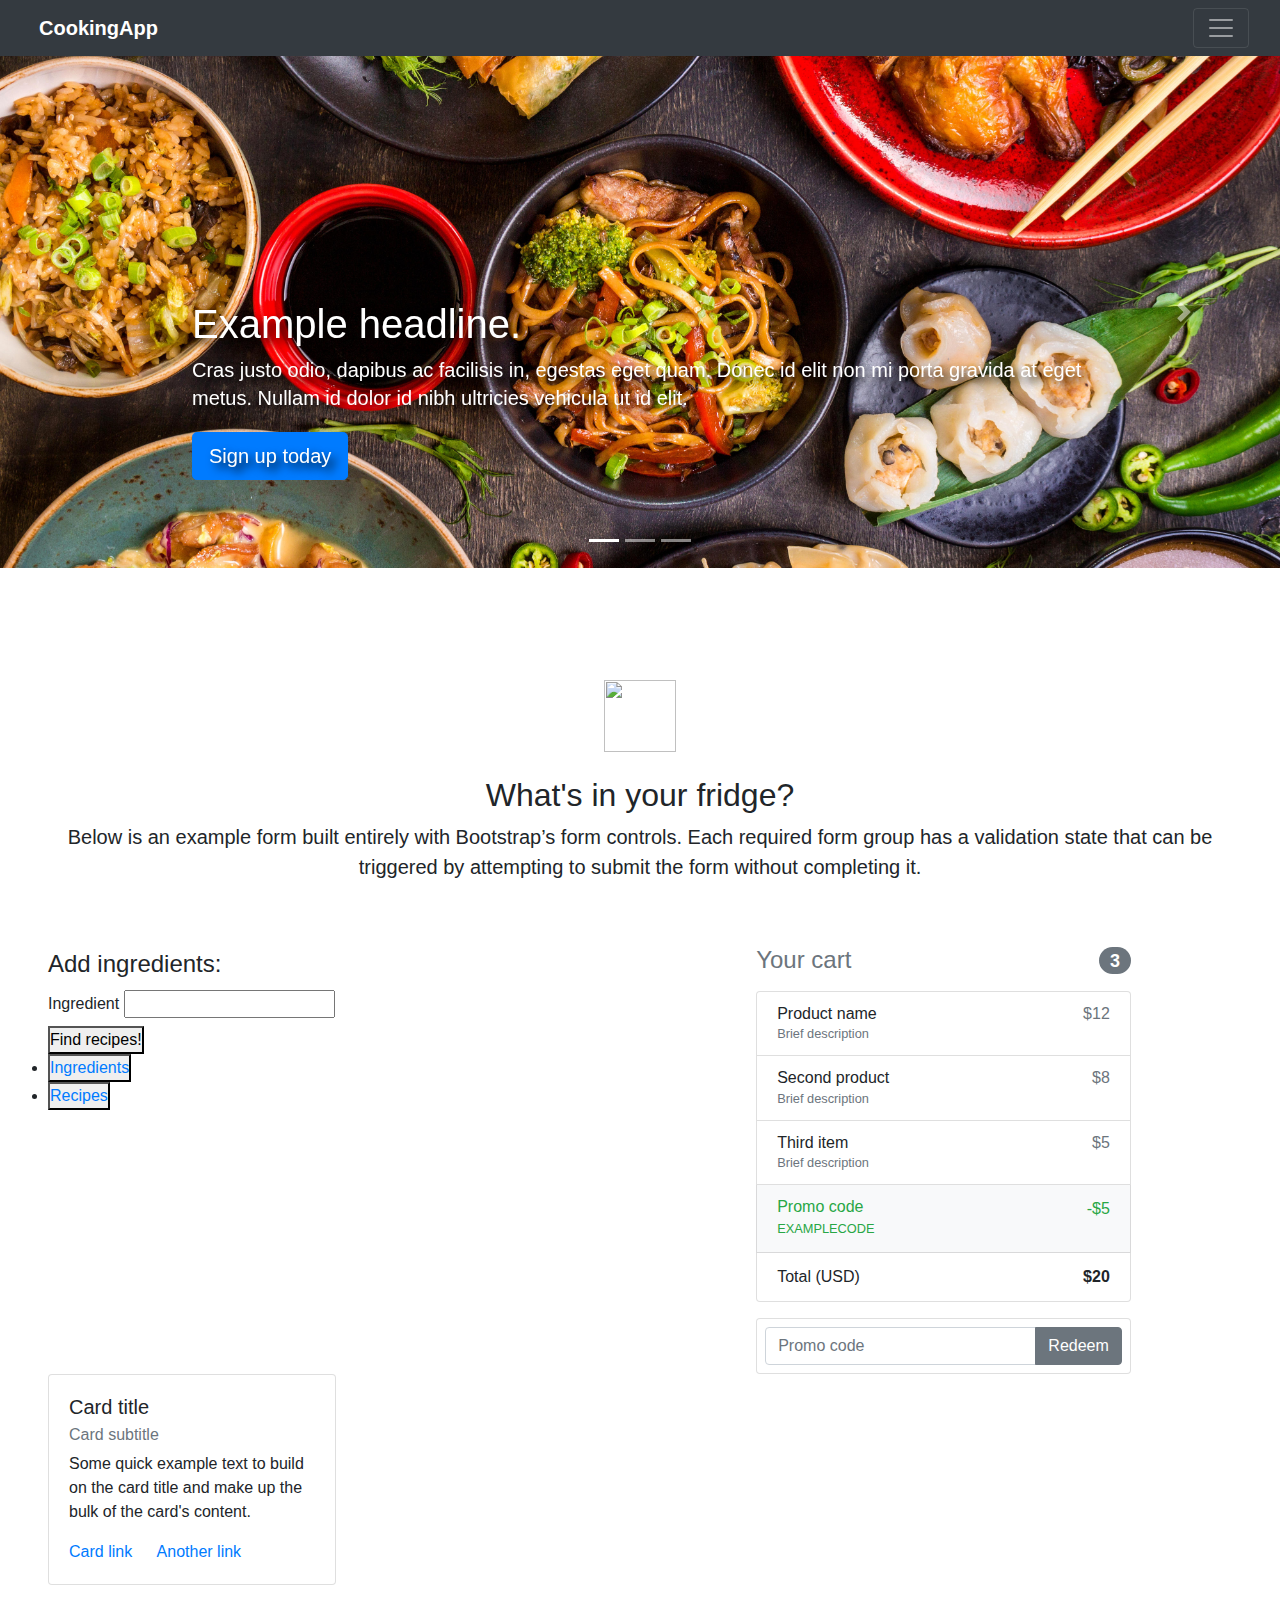
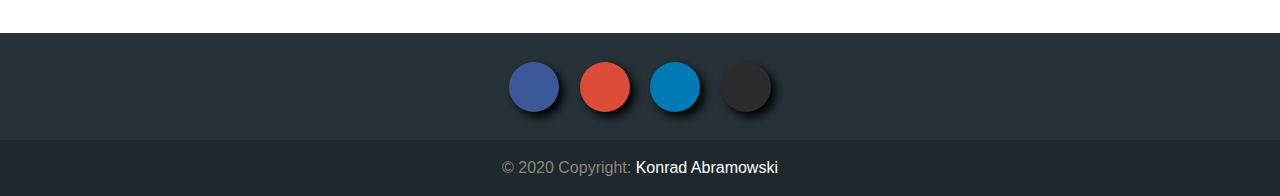
==== src/main/resources/static/index.html @ 39cf4b5f "Add card template for recipe" ====
<!DOCTYPE html>
<html lang="en">
<head>
    <meta charset="UTF-8">
    <title>Cooking made easy</title>
    <meta name="viewport" content="width=device-width, initial-scale=1, shrink-to-fit=no">

    <link rel="stylesheet" href="https://stackpath.bootstrapcdn.com/bootstrap/4.5.2/css/bootstrap.min.css"
          integrity="sha384-JcKb8q3iqJ61gNV9KGb8thSsNjpSL0n8PARn9HuZOnIxN0hoP+VmmDGMN5t9UJ0Z" crossorigin="anonymous">
    <script src="https://kit.fontawesome.com/480cfc8d95.js" crossorigin="anonymous"></script>
    <link rel="stylesheet" type="text/css" href="css/index.css">

</head>
<body>
<header>
    <div class="collapse bg-dark" id="navbarHeader">
        <div class="container col-12 ">
            <div class="row">
                <div class="col-sm-8 px-5 my-4">
                    <h4 class="text-white">About</h4>
                    <p class="text-muted">Web application for finding recipes for ingredients
                        you already have in your kitchen</p>
                </div>
                <div class="col-sm-4  px-4 my-4">
                    <h4 class="text-white">Contact</h4>
                    <ul class="list-unstyled">
                        <li><a href="#" class="text-white">Follow on Twitter</a></li>
                        <li><a href="#" class="text-white">Like on Facebook</a></li>
                        <li><a href="#" class="text-white">Email me</a></li>
                    </ul>
                </div>
            </div>
        </div>
    </div>
    <div class="navbar navbar-dark bg-dark shadow-sm">
        <div class="container col-12 d-flex justify-content-between">
            <a href="#" class="navbar-brand d-flex align-items-center">
                <i class="fas fa-pizza-slice m-1 "></i>
                <strong>CookingApp</strong>
            </a>
            <button class="navbar-toggler" type="button" data-toggle="collapse" data-target="#navbarHeader"
                    aria-controls="navbarHeader" aria-expanded="false" aria-label="Toggle navigation">
                <span class="navbar-toggler-icon"></span>
            </button>
        </div>
    </div>
</header>
<div id="myCarousel" class="carousel slide" data-ride="carousel">
    <ol class="carousel-indicators">
        <li data-target="#myCarousel" data-slide-to="0" class="active"></li>
        <li data-target="#myCarousel" data-slide-to="1"></li>
        <li data-target="#myCarousel" data-slide-to="2"></li>
    </ol>
    <div class="carousel-inner">
        <div class="carousel-item active" style="background-image: url('images/carousel1.jpg')">
            <img class="" src="images/carousel1.jpg">
            <svg class="bd-placeholder-img" width="100%" height="100%" xmlns="http://www.w3.org/2000/svg"
                 preserveAspectRatio="xMidYMid slice" focusable="false" role="img">
                <rect width="100%" height="100%" fill="#777"/>
            </svg>
            <div class="container">
                <div class="carousel-caption text-left">
                    <h1>Example headline.</h1>
                    <p>Cras justo odio, dapibus ac facilisis in, egestas eget quam. Donec id elit non mi porta gravida
                        at eget metus. Nullam id dolor id nibh ultricies vehicula ut id elit.</p>
                    <p><a class="btn btn-lg btn-primary" href="#" role="button">Sign up today</a></p>
                </div>
            </div>
        </div>
        <div class="carousel-item">
            <img id="carousel-item2" src="images/carousel2.jpg" alt="">
            <svg class="bd-placeholder-img" width="100%" height="100%" xmlns="http://www.w3.org/2000/svg"
                 preserveAspectRatio="xMidYMid slice" focusable="false" role="img">
                <rect width="100%" height="100%" fill="#777"/>
            </svg>
            <div class="container">
                <div class="carousel-caption">
                    <h1>Another example headline.</h1>
                    <p>Cras justo odio, dapibus ac facilisis in, egestas eget quam. Donec id elit non mi porta gravida
                        at eget metus. Nullam id dolor id nibh ultricies vehicula ut id elit.</p>
                    <p><a class="btn btn-lg btn-primary" href="#" role="button">Learn more</a></p>
                </div>
            </div>
        </div>
        <div class="carousel-item">
            <img class="d-block" src="images/carousel3.jpg" alt="">
            <svg class="bd-placeholder-img" width="100%" height="100%" xmlns="http://www.w3.org/2000/svg"
                 preserveAspectRatio="xMidYMid slice" focusable="false" role="img">
                <rect width="100%" height="100%" fill="#777"/>
            </svg>
            <div class="container">
                <div class="carousel-caption text-right">
                    <h1>One more for good measure.</h1>
                    <p>Cras justo odio, dapibus ac facilisis in, egestas eget quam. Donec id elit non mi porta gravida
                        at eget metus. Nullam id dolor id nibh ultricies vehicula ut id elit.</p>
                    <p><a class="btn btn-lg btn-primary" href="#" role="button">Browse gallery</a></p>
                </div>
            </div>
        </div>
    </div>
    <a class="carousel-control-prev" href="#myCarousel" role="button" data-slide="prev">
        <span class="carousel-control-prev-icon" aria-hidden="true"></span>
        <span class="sr-only">Previous</span>
    </a>
    <a class="carousel-control-next" href="#myCarousel" role="button" data-slide="next">
        <span class="carousel-control-next-icon" aria-hidden="true"></span>
        <span class="sr-only">Next</span>
    </a>
</div>
<main class="justify-content-start m-5">
    <div class="py-5 text-center">
        <img class="d-block mx-auto mb-4" src="../assets/brand/bootstrap-solid.svg" alt="" width="72" height="72">
        <h2>What's in your fridge?</h2>
        <p class="lead">Below is an example form built entirely with Bootstrap’s form controls. Each required form group
            has a validation state that can be triggered by attempting to submit the form without completing it.</p>
    </div>
    <div class="row">
        <div class="col-md-7 order-md-1">

            <div>
                <a name="form"></a>
                <fieldset>
                    <legend>Add ingredients:</legend>
                    <label>Ingredient
                        <input type="text">
                    </label>
                </fieldset>
            </div>
            <form id="ingredientsForm">
            </form>
            <button onclick="showAvailableRecipes()">Find recipes!</button>
            <nav>
                <ul>
                    <li>
                        <button><a href="/ingredients.html">Ingredients</a></button>
                    </li>
                    <li>
                        <button><a href="/recipes.html">Recipes</a></button>
                    </li>
                </ul>
            </nav>
        </div>
        <div class="col-md-4 order-md-2">
            <h4 class="d-flex justify-content-between align-items-center mb-3">
                <span class="text-muted">Your cart</span>
                <span class="badge badge-secondary badge-pill">3</span>
            </h4>
            <ul class="list-group mb-3">
                <li class="list-group-item d-flex justify-content-between lh-condensed">
                    <div>
                        <h6 class="my-0">Product name</h6>
                        <small class="text-muted">Brief description</small>
                    </div>
                    <span class="text-muted">$12</span>
                </li>
                <li class="list-group-item d-flex justify-content-between lh-condensed">
                    <div>
                        <h6 class="my-0">Second product</h6>
                        <small class="text-muted">Brief description</small>
                    </div>
                    <span class="text-muted">$8</span>
                </li>
                <li class="list-group-item d-flex justify-content-between lh-condensed">
                    <div>
                        <h6 class="my-0">Third item</h6>
                        <small class="text-muted">Brief description</small>
                    </div>
                    <span class="text-muted">$5</span>
                </li>
                <li class="list-group-item d-flex justify-content-between bg-light">
                    <div class="text-success">
                        <h6 class="my-0">Promo code</h6>
                        <small>EXAMPLECODE</small>
                    </div>
                    <span class="text-success">-$5</span>
                </li>
                <li class="list-group-item d-flex justify-content-between">
                    <span>Total (USD)</span>
                    <strong>$20</strong>
                </li>
            </ul>

            <form class="card p-2">
                <div class="input-group">
                    <input type="text" class="form-control" placeholder="Promo code">
                    <div class="input-group-append">
                        <button type="submit" class="btn btn-secondary">Redeem</button>
                    </div>
                </div>
            </form>
        </div>
    </div>
    <div class="card" style="width: 18rem;">
        <div class="card-body">
            <h5 class="card-title">Card title</h5>
            <h6 class="card-subtitle mb-2 text-muted">Card subtitle</h6>
            <p class="card-text">Some quick example text to build on the card title and make up the bulk of the card's content.</p>
            <a href="#" class="card-link">Card link</a>
            <a href="#" class="card-link">Another link</a>
        </div>
    </div>
</main>
<!-- Footer -->
<footer class="page-footer font-small  pt-4">

    <!-- Footer Elements -->
    <div class="container">

        <!-- Social buttons -->
        <ul class="list-unstyled list-inline text-center">
            <li class="list-inline-item">
                <a href="https://www.facebook.com/konrad.abramowski.90"
                   class="btn-social btn-facebook mx-1">
                    <i class="fab fa-facebook-f"> </i>
                </a>
            </li>
            <li class="list-inline-item">
                <a class="btn-social btn-google mx-1">
                    <i class="fab fa-google"> </i>
                </a>
            </li>
            <li class="list-inline-item">
                <a class="btn-social  btn-linkedin mx-1">
                    <i class="fab fa-linkedin-in"> </i>
                </a>
            </li>
            <li class="list-inline-item">
                <a href="https://github.com/Konrad-Abramowski"
                   class="btn-social btn-github  mx-1">
                    <i class="fab fa-github"></i>
                </a>
            </li>

        </ul>
        <!-- Social buttons -->

    </div>
    <!-- Footer Elements -->

    <!-- Copyright -->
    <div class="footer-copyright text-center py-3">© 2020 Copyright:
        <a href="https://github.com/Konrad-Abramowski"> Konrad Abramowski</a>
    </div>
    <!-- Copyright -->

</footer>
<!-- Footer -->

<script src="https://code.jquery.com/jquery-3.5.1.slim.min.js"
        integrity="sha384-DfXdz2htPH0lsSSs5nCTpuj/zy4C+OGpamoFVy38MVBnE+IbbVYUew+OrCXaRkfj"
        crossorigin="anonymous"></script>
<script src="https://cdn.jsdelivr.net/npm/popper.js@1.16.1/dist/umd/popper.min.js"
        integrity="sha384-9/reFTGAW83EW2RDu2S0VKaIzap3H66lZH81PoYlFhbGU+6BZp6G7niu735Sk7lN"
        crossorigin="anonymous"></script>
<script src="https://stackpath.bootstrapcdn.com/bootstrap/4.5.2/js/bootstrap.min.js"
        integrity="sha384-B4gt1jrGC7Jh4AgTPSdUtOBvfO8shuf57BaghqFfPlYxofvL8/KUEfYiJOMMV+rV"
        crossorigin="anonymous"></script>
<script src="js/index.js" type="text/javascript"></script>
</body>
</html>
---- src/main/resources/static/css/index.css ----
* {
    margin: 0;
    padding: 0;
    box-sizing: border-box;
}

html {
    font-family: Ubuntu, arial, sans-serif;
    scroll-behavior: smooth;
}

.carousel {
    margin-bottom: 4rem;
}

.carousel-caption {
    bottom: 3rem;
    z-index: 10;
    text-shadow: 5px 5px 10px black;
}

.carousel-item {
    height: 32rem;
}

.carousel-item > img {
    position: absolute;
    top: 50%;
    left: 50%;
    transform: translate(-50%, -50%);
    min-width: 100%;
    width: 100vw;
    margin: 0 auto;

}

#carousel-item2 {
    top: 25%;
}

.page-footer {
    background-color: rgb(38, 50, 56);
}

.footer-copyright {
    background-color: rgb(30, 40, 45);
    color: rgb(142, 134, 123);
}

.footer-copyright a {
    color: rgb(255, 255, 255);
}

.btn-social {
    font-size: 20px;
    line-height: 50px;
    height: 50px;
    width: 50px;
    text-align: center;
    margin: 5px 2px;
    display: inline-block;
    border-radius: 50%;
    color: white;
    box-shadow: 5px 5px 10px black;
}

.btn-social:hover{
    text-decoration: none;
    color: white;
}

.btn-social:hover {
    opacity: 0.7;
    text-transform: none;
}

.btn-facebook {
    background-color: #3B5998;

}

.btn-google {
    background-color: #dd4b39;
}

.btn-linkedin {
    background-color: #007bb5;
}

.btn-github {
    background-color: rgb(43, 43, 43);
}

.lh-condensed {
    line-height: 1.25;
}

@media (min-width: 40em) {
    /* Bump up size of carousel content */
    .carousel-caption p {
        margin-bottom: 1.25rem;
        font-size: 1.25rem;
        line-height: 1.4;
    }

    .featurette-heading {
        font-size: 50px;
    }
}

@media (min-width: 62em) {
    .featurette-heading {
        margin-top: 7rem;
    }
}
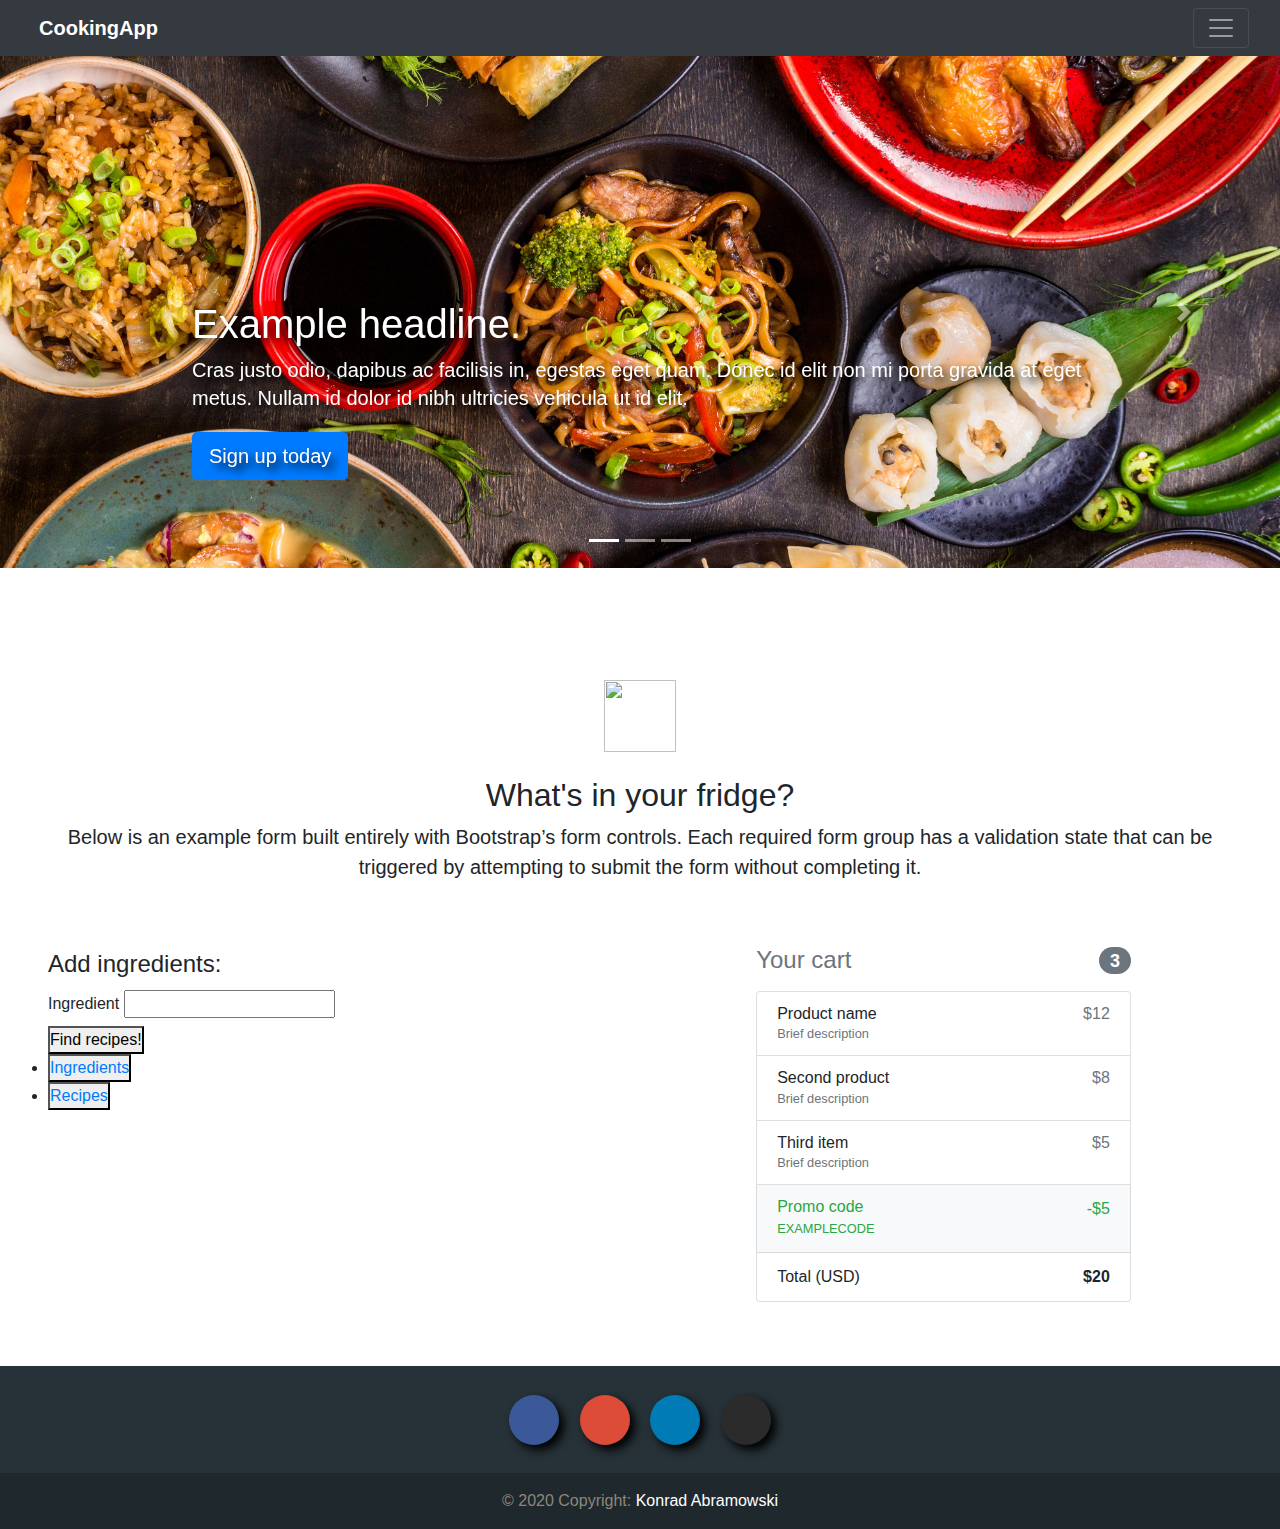
==== commit 46d87098: "Remove redundant code" ====
--- a/src/main/resources/static/index.html
+++ b/src/main/resources/static/index.html
@@ -179,25 +179,10 @@
                     <strong>$20</strong>
                 </li>
             </ul>
-
-            <form class="card p-2">
-                <div class="input-group">
-                    <input type="text" class="form-control" placeholder="Promo code">
-                    <div class="input-group-append">
-                        <button type="submit" class="btn btn-secondary">Redeem</button>
-                    </div>
-                </div>
-            </form>
-        </div>
-    </div>
-    <div class="card" style="width: 18rem;">
-        <div class="card-body">
-            <h5 class="card-title">Card title</h5>
-            <h6 class="card-subtitle mb-2 text-muted">Card subtitle</h6>
-            <p class="card-text">Some quick example text to build on the card title and make up the bulk of the card's content.</p>
-            <a href="#" class="card-link">Card link</a>
-            <a href="#" class="card-link">Another link</a>
-        </div>
+        </div>
+    </div>
+    <div id="recipeList">
+
     </div>
 </main>
 <!-- Footer -->
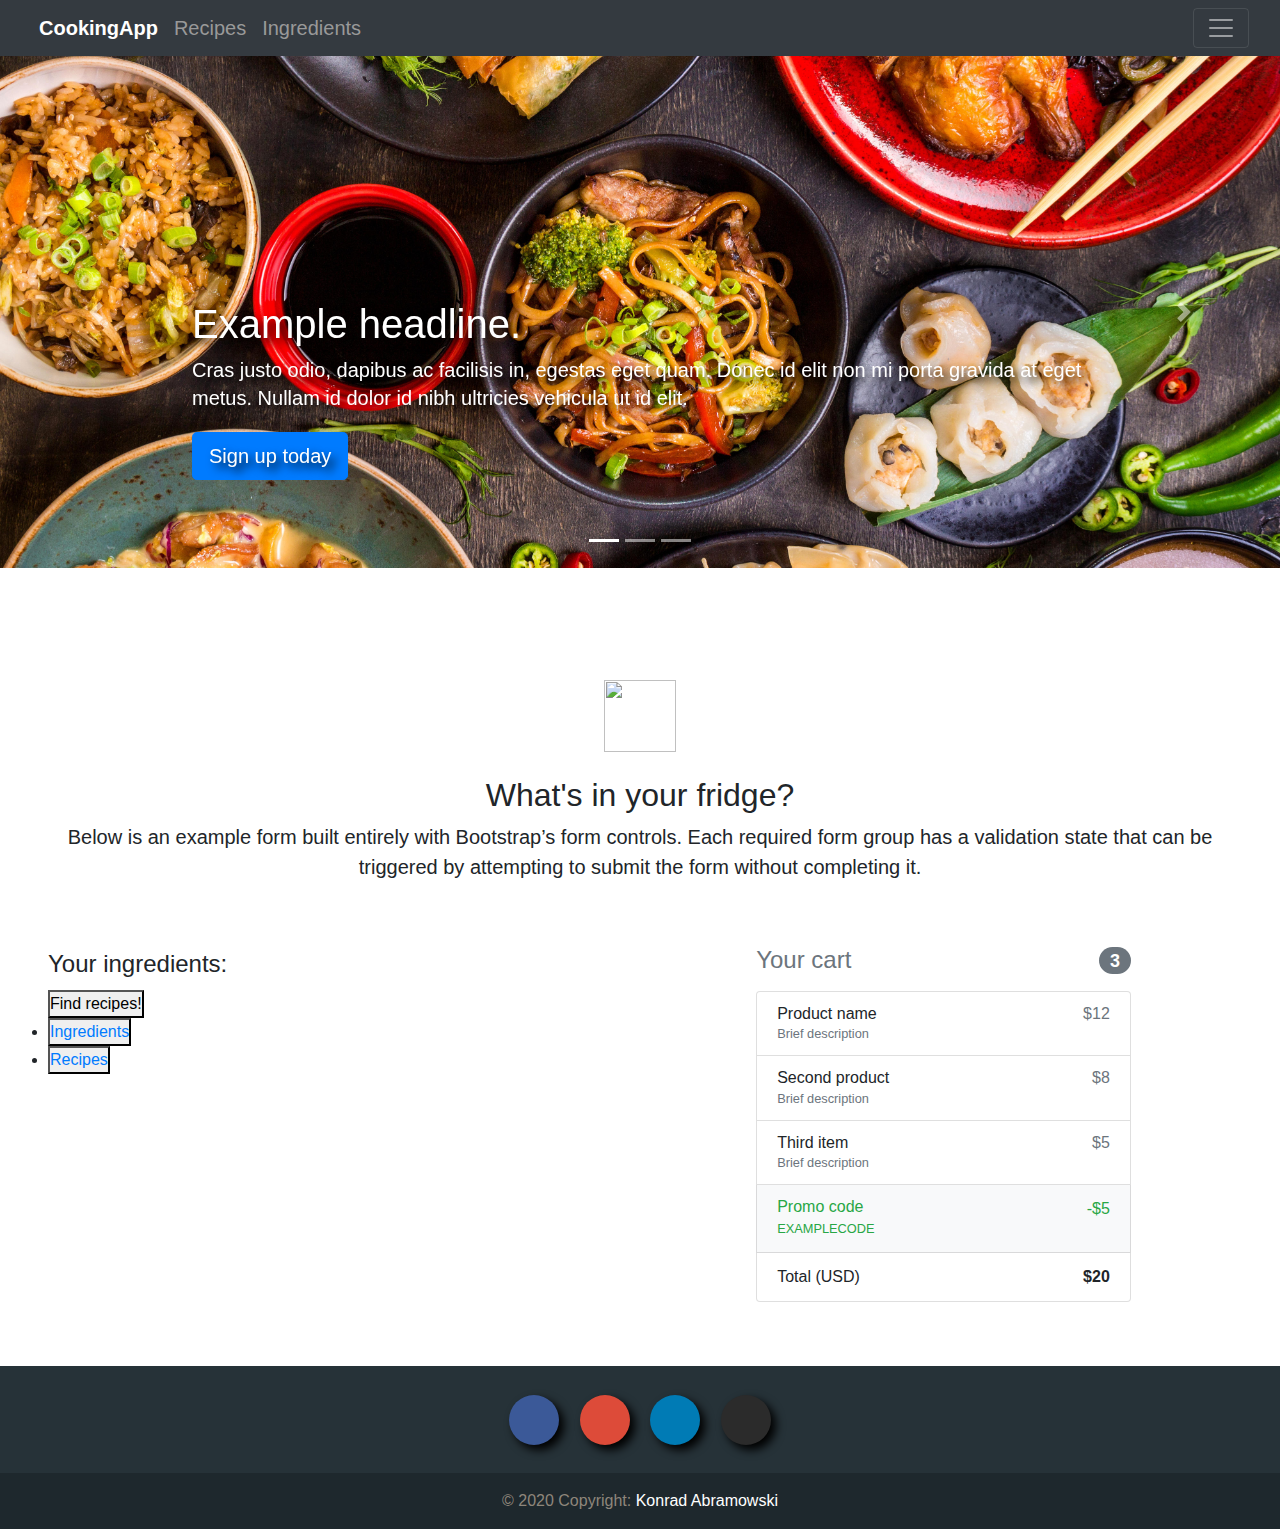
==== commit 10f89828: "Add items to navbar" ====
--- a/src/main/resources/static/index.html
+++ b/src/main/resources/static/index.html
@@ -33,12 +33,14 @@
         </div>
     </div>
     <div class="navbar navbar-dark bg-dark shadow-sm">
-        <div class="container col-12 d-flex justify-content-between">
-            <a href="#" class="navbar-brand d-flex align-items-center">
+        <div class="col-12 d-flex flex-row">
+            <a href="#" class="navbar-brand">
                 <i class="fas fa-pizza-slice m-1 "></i>
                 <strong>CookingApp</strong>
             </a>
-            <button class="navbar-toggler" type="button" data-toggle="collapse" data-target="#navbarHeader"
+            <a href="recipes.html.html" class="navbar-item">Recipes</a>
+            <a href="ingredients.html" class="navbar-item">Ingredients</a>
+            <button class="navbar-toggler ml-auto" type="button" data-toggle="collapse" data-target="#navbarHeader"
                     aria-controls="navbarHeader" aria-expanded="false" aria-label="Toggle navigation">
                 <span class="navbar-toggler-icon"></span>
             </button>
@@ -120,10 +122,7 @@
             <div>
                 <a name="form"></a>
                 <fieldset>
-                    <legend>Add ingredients:</legend>
-                    <label>Ingredient
-                        <input type="text">
-                    </label>
+                    <legend>Your ingredients:</legend>
                 </fieldset>
             </div>
             <form id="ingredientsForm">
@@ -181,8 +180,10 @@
             </ul>
         </div>
     </div>
-    <div id="recipeList">
-
+    <div class="container">
+        <div class="row" id="recipeList">
+
+        </div>
     </div>
 </main>
 <!-- Footer -->
--- a/src/main/resources/static/css/index.css
+++ b/src/main/resources/static/css/index.css
@@ -7,6 +7,24 @@
 html {
     font-family: Ubuntu, arial, sans-serif;
     scroll-behavior: smooth;
+}
+
+
+.navbar-item {
+    display: inline-block;
+    padding-top: 0.3125rem;
+    padding-bottom: 0.3125rem;
+    margin-right: 1rem;
+    font-size: 1.25rem;
+    line-height: inherit;
+    white-space: nowrap;
+    color: #999;
+}
+
+.navbar-item:hover {
+    text-decoration: none;
+    color: white;
+    transition: 0.3s;
 }
 
 .carousel {
@@ -21,6 +39,7 @@
 
 .carousel-item {
     height: 32rem;
+    overflow: hidden;
 }
 
 .carousel-item > img {
@@ -64,7 +83,7 @@
     box-shadow: 5px 5px 10px black;
 }
 
-.btn-social:hover{
+.btn-social:hover {
     text-decoration: none;
     color: white;
 }
@@ -113,3 +132,19 @@
         margin-top: 7rem;
     }
 }
+
+@media (max-width: 1200px) {
+    #carousel-item2 {
+        min-height: 100%;
+        height: 150%;
+        width: auto;
+    }
+}
+
+@media (max-width: 780px) {
+    .carousel-item > img {
+        min-height: 100%;
+        height: 100%;
+        width: auto;
+    }
+}
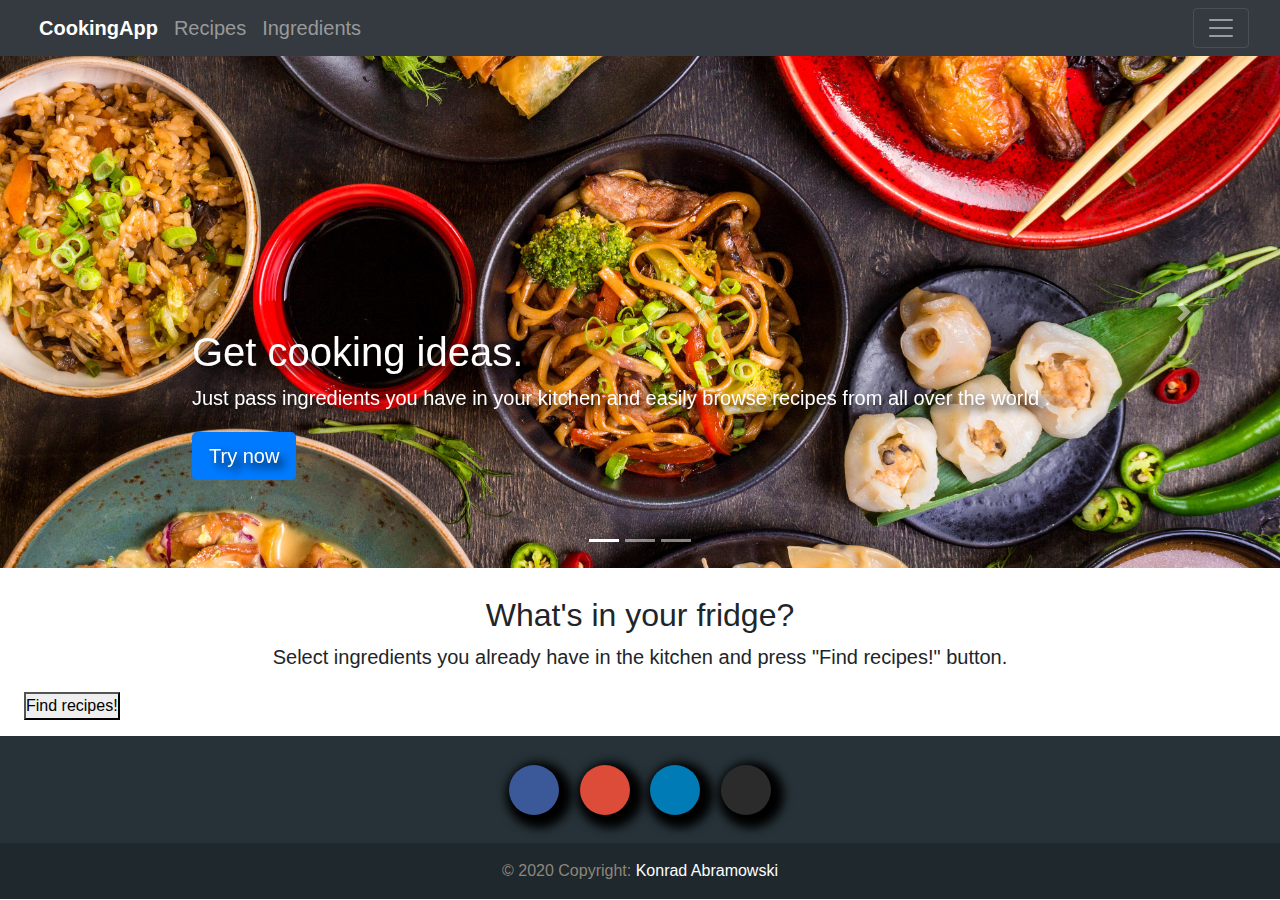
==== commit 0414f9e5: "Minor changes" ====
--- a/src/main/resources/static/index.html
+++ b/src/main/resources/static/index.html
@@ -34,11 +34,11 @@
     </div>
     <div class="navbar navbar-dark bg-dark shadow-sm">
         <div class="col-12 d-flex flex-row">
-            <a href="#" class="navbar-brand">
+            <a href="index.html" class="navbar-brand">
                 <i class="fas fa-pizza-slice m-1 "></i>
                 <strong>CookingApp</strong>
             </a>
-            <a href="recipes.html.html" class="navbar-item">Recipes</a>
+            <a href="recipes.html" class="navbar-item">Recipes</a>
             <a href="ingredients.html" class="navbar-item">Ingredients</a>
             <button class="navbar-toggler ml-auto" type="button" data-toggle="collapse" data-target="#navbarHeader"
                     aria-controls="navbarHeader" aria-expanded="false" aria-label="Toggle navigation">
@@ -47,7 +47,7 @@
         </div>
     </div>
 </header>
-<div id="myCarousel" class="carousel slide" data-ride="carousel">
+<div id="myCarousel" class="carousel slide mb-4" data-ride="carousel">
     <ol class="carousel-indicators">
         <li data-target="#myCarousel" data-slide-to="0" class="active"></li>
         <li data-target="#myCarousel" data-slide-to="1"></li>
@@ -62,10 +62,9 @@
             </svg>
             <div class="container">
                 <div class="carousel-caption text-left">
-                    <h1>Example headline.</h1>
-                    <p>Cras justo odio, dapibus ac facilisis in, egestas eget quam. Donec id elit non mi porta gravida
-                        at eget metus. Nullam id dolor id nibh ultricies vehicula ut id elit.</p>
-                    <p><a class="btn btn-lg btn-primary" href="#" role="button">Sign up today</a></p>
+                    <h1>Get cooking ideas.</h1>
+                    <p>Just pass ingredients you have in your kitchen and easily browse recipes from all over the world .</p>
+                    <p><a class="btn btn-lg btn-primary" href="#ingredientsForm" role="button">Try now</a></p>
                 </div>
             </div>
         </div>
@@ -77,10 +76,9 @@
             </svg>
             <div class="container">
                 <div class="carousel-caption">
-                    <h1>Another example headline.</h1>
-                    <p>Cras justo odio, dapibus ac facilisis in, egestas eget quam. Donec id elit non mi porta gravida
-                        at eget metus. Nullam id dolor id nibh ultricies vehicula ut id elit.</p>
-                    <p><a class="btn btn-lg btn-primary" href="#" role="button">Learn more</a></p>
+                    <h1>Expand you ingredient list.</h1>
+                    <p>Adding ingredients is easy. Open your fridge and type in ingredients you have.</p>
+                    <p><a class="btn btn-lg btn-primary" href="/ingredients.html" role="button">Browse ingredients</a></p>
                 </div>
             </div>
         </div>
@@ -92,10 +90,9 @@
             </svg>
             <div class="container">
                 <div class="carousel-caption text-right">
-                    <h1>One more for good measure.</h1>
-                    <p>Cras justo odio, dapibus ac facilisis in, egestas eget quam. Donec id elit non mi porta gravida
-                        at eget metus. Nullam id dolor id nibh ultricies vehicula ut id elit.</p>
-                    <p><a class="btn btn-lg btn-primary" href="#" role="button">Browse gallery</a></p>
+                    <h1>Capture, organise, manage your recipes.</h1>
+                    <p>Carry recipes data and  modify it.</p>
+                    <p><a class="btn btn-lg btn-primary" href="/recipes.html" role="button">Browse recipes</a></p>
                 </div>
             </div>
         </div>
@@ -109,78 +106,17 @@
         <span class="sr-only">Next</span>
     </a>
 </div>
-<main class="justify-content-start m-5">
-    <div class="py-5 text-center">
-        <img class="d-block mx-auto mb-4" src="../assets/brand/bootstrap-solid.svg" alt="" width="72" height="72">
+<main class="justify-content-start mx-4 mb-3">
+    <div class="py-1 text-center">
         <h2>What's in your fridge?</h2>
-        <p class="lead">Below is an example form built entirely with Bootstrap’s form controls. Each required form group
-            has a validation state that can be triggered by attempting to submit the form without completing it.</p>
+        <p class="lead">Select ingredients you already have in the kitchen and press "Find recipes!" button.</p>
     </div>
-    <div class="row">
-        <div class="col-md-7 order-md-1">
-
-            <div>
-                <a name="form"></a>
-                <fieldset>
-                    <legend>Your ingredients:</legend>
-                </fieldset>
-            </div>
+    <div>
             <form id="ingredientsForm">
             </form>
             <button onclick="showAvailableRecipes()">Find recipes!</button>
-            <nav>
-                <ul>
-                    <li>
-                        <button><a href="/ingredients.html">Ingredients</a></button>
-                    </li>
-                    <li>
-                        <button><a href="/recipes.html">Recipes</a></button>
-                    </li>
-                </ul>
-            </nav>
-        </div>
-        <div class="col-md-4 order-md-2">
-            <h4 class="d-flex justify-content-between align-items-center mb-3">
-                <span class="text-muted">Your cart</span>
-                <span class="badge badge-secondary badge-pill">3</span>
-            </h4>
-            <ul class="list-group mb-3">
-                <li class="list-group-item d-flex justify-content-between lh-condensed">
-                    <div>
-                        <h6 class="my-0">Product name</h6>
-                        <small class="text-muted">Brief description</small>
-                    </div>
-                    <span class="text-muted">$12</span>
-                </li>
-                <li class="list-group-item d-flex justify-content-between lh-condensed">
-                    <div>
-                        <h6 class="my-0">Second product</h6>
-                        <small class="text-muted">Brief description</small>
-                    </div>
-                    <span class="text-muted">$8</span>
-                </li>
-                <li class="list-group-item d-flex justify-content-between lh-condensed">
-                    <div>
-                        <h6 class="my-0">Third item</h6>
-                        <small class="text-muted">Brief description</small>
-                    </div>
-                    <span class="text-muted">$5</span>
-                </li>
-                <li class="list-group-item d-flex justify-content-between bg-light">
-                    <div class="text-success">
-                        <h6 class="my-0">Promo code</h6>
-                        <small>EXAMPLECODE</small>
-                    </div>
-                    <span class="text-success">-$5</span>
-                </li>
-                <li class="list-group-item d-flex justify-content-between">
-                    <span>Total (USD)</span>
-                    <strong>$20</strong>
-                </li>
-            </ul>
-        </div>
     </div>
-    <div class="container">
+    <div>
         <div class="row" id="recipeList">
 
         </div>
--- a/src/main/resources/static/css/index.css
+++ b/src/main/resources/static/css/index.css
@@ -27,10 +27,6 @@
     transition: 0.3s;
 }
 
-.carousel {
-    margin-bottom: 4rem;
-}
-
 .carousel-caption {
     bottom: 3rem;
     z-index: 10;
@@ -57,6 +53,19 @@
     top: 25%;
 }
 
+.card{
+    border-radius: 4px;
+    background: #fff;
+    box-shadow: 0 6px 10px rgba(0,0,0,.08), 0 0 6px rgba(0,0,0,.05);
+    transition: .3s transform cubic-bezier(.155,1.105,.295,1.12),.3s box-shadow,.3s -webkit-transform cubic-bezier(.155,1.105,.295,1.12);
+    padding: 14px 80px 18px 36px;
+}
+
+.card:hover{
+    transform: scale(1.05);
+    box-shadow: 0 10px 20px rgba(0,0,0,.12), 0 4px 8px rgba(0,0,0,.06);
+}
+
 .page-footer {
     background-color: rgb(38, 50, 56);
 }
@@ -80,7 +89,7 @@
     display: inline-block;
     border-radius: 50%;
     color: white;
-    box-shadow: 5px 5px 10px black;
+    box-shadow: 5px 5px 10px 8px black;
 }
 
 .btn-social:hover {
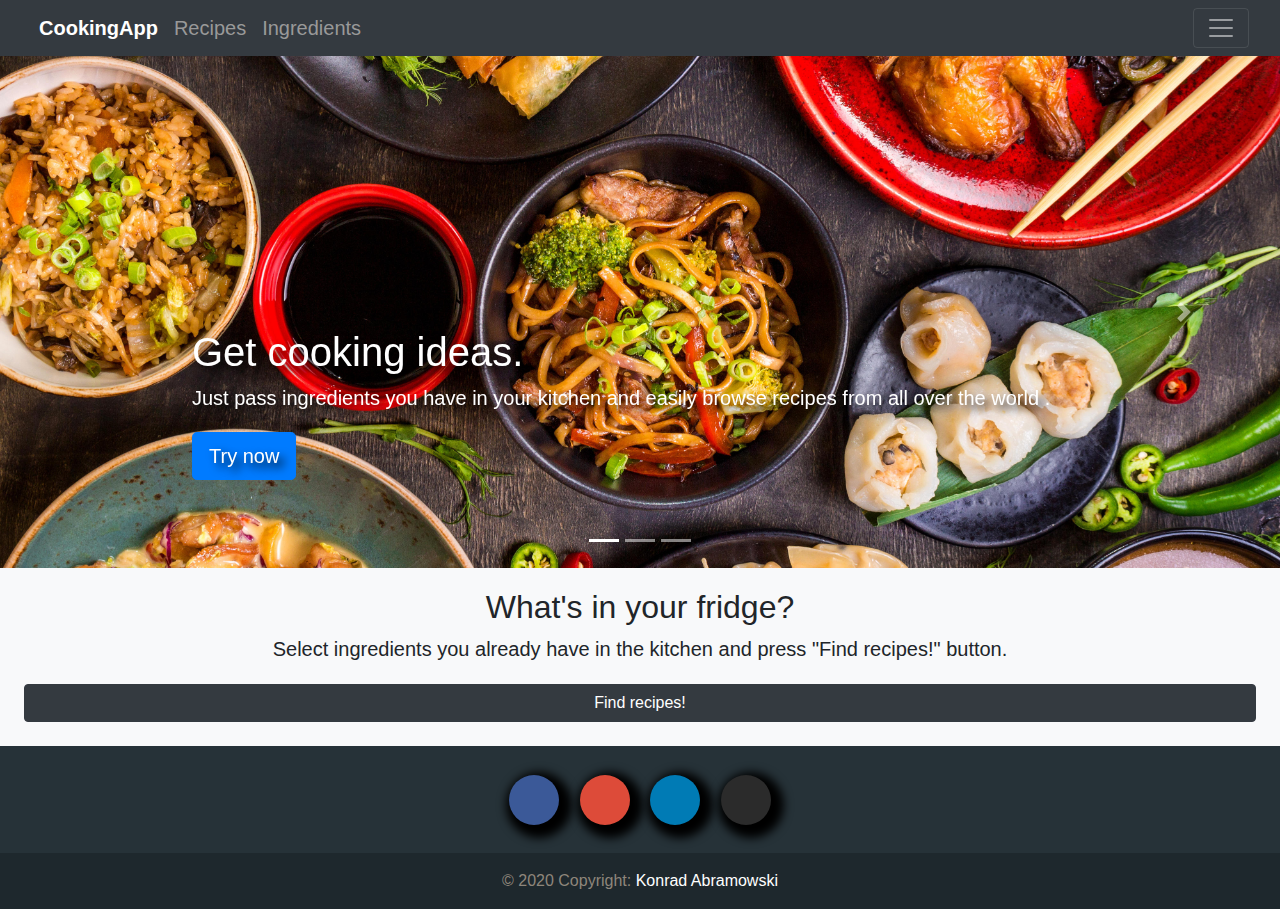
==== commit f20a84b1: "Minor changes" ====
--- a/src/main/resources/static/index.html
+++ b/src/main/resources/static/index.html
@@ -47,7 +47,7 @@
         </div>
     </div>
 </header>
-<div id="myCarousel" class="carousel slide mb-4" data-ride="carousel">
+<div id="myCarousel" class="carousel slide" data-ride="carousel">
     <ol class="carousel-indicators">
         <li data-target="#myCarousel" data-slide-to="0" class="active"></li>
         <li data-target="#myCarousel" data-slide-to="1"></li>
@@ -106,15 +106,15 @@
         <span class="sr-only">Next</span>
     </a>
 </div>
-<main class="justify-content-start mx-4 mb-3">
+<main class="justify-content-start bg-light px-4 py-3">
     <div class="py-1 text-center">
         <h2>What's in your fridge?</h2>
         <p class="lead">Select ingredients you already have in the kitchen and press "Find recipes!" button.</p>
     </div>
     <div>
-            <form id="ingredientsForm">
+            <form class="row" id="ingredientsForm">
             </form>
-            <button onclick="showAvailableRecipes()">Find recipes!</button>
+            <button  class="btn btn-dark btn-block mb-2" onclick="showAvailableRecipes()">Find recipes!</button>
     </div>
     <div>
         <div class="row" id="recipeList">
